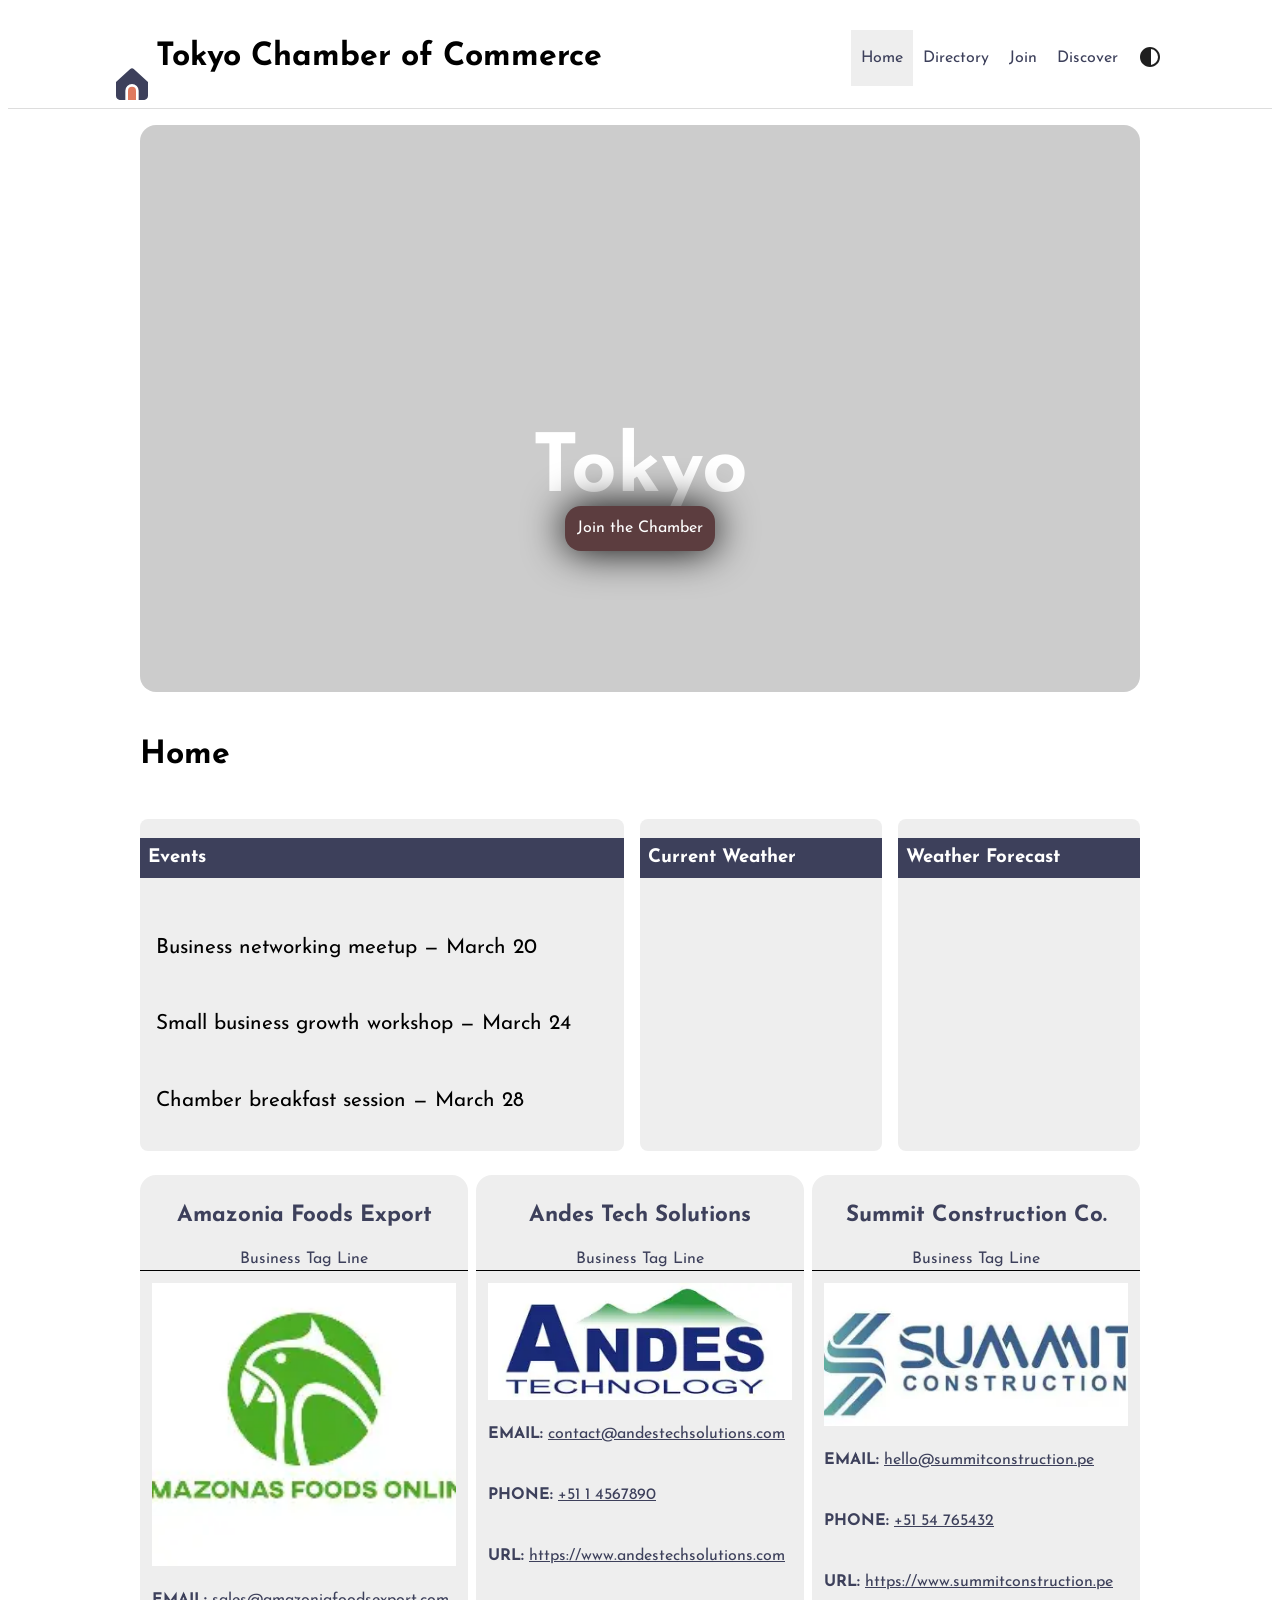
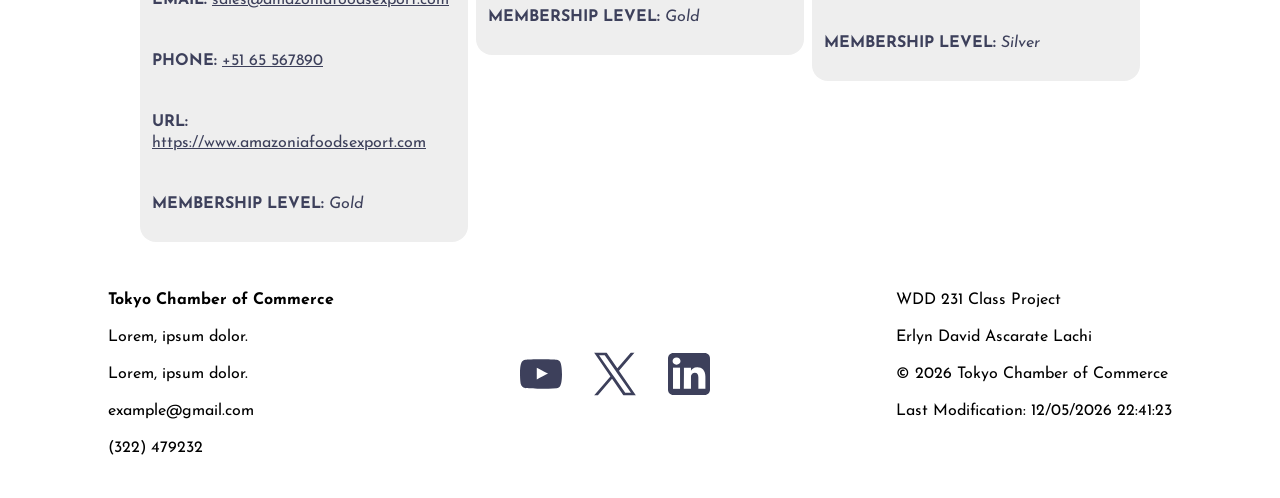
==== chamber/index.html @ d9f960a4 "Completed the W03: Chamber Home Page" ====
<!DOCTYPE html>
<html lang="en">

<head>
    <meta charset="UTF-8">
    <meta name="viewport" content="width=device-width, initial-scale=1.0">
    <title>Tokyo Chamber of Commerce</title>
    <meta property="og:title" content="Home Page">
    <meta property="og:description" content="Explore the Tokyo Chamber of Commerce for local events, current weather, and featured member businesses that support innovation, networking, and growth.">
    <meta property="og:image" content="https://erlynascarate.github.io/wdd231/chamber/images/andes-tech-solutions.webp">
    <meta property="og:url" content="https://erlynascarate.github.io/wdd231/chamber/index.html">
    <meta name="description" content="Explore the Tokyo Chamber of Commerce for local events, current weather, and featured member businesses that support innovation, networking, and growth.">
    <meta name="author" content="Erlyn Ascarate">
    <link rel="shortcut icon" href="favicon.ico" type="image/x-icon">
    <link rel="preconnect" href="https://fonts.googleapis.com">
    <link rel="preconnect" href="https://fonts.gstatic.com" crossorigin>
    <link href="https://fonts.googleapis.com/css2?family=Josefin+Sans:ital,wght@0,100..700;1,100..700&display=swap"
        rel="stylesheet">
    <link rel="stylesheet" href="styles/reset.css">
    <link rel="stylesheet" href="styles/small.css">
    <link rel="stylesheet" href="styles/larger.css">
    <script src="scripts/navigation.js" defer></script>
    <script src="scripts/weather.js" defer></script>
    <script src="scripts/businesses.js" defer></script>
    <script src="scripts/footer.js" defer></script>
</head>

<body>
    <header>
        <div class="header">
            <div>
                <img src="images/home.svg" alt="Site Logo">
                <h1>Tokyo Chamber of Commerce</h1>
            </div>
            <button id="ham-btn" class="hamburger" title="Menu"></button>
        </div>
        <nav id="nav-bar" class="navigation">
            <ul>
                <li class="current"><a href="#">Home</a></li>
                <li><a href="directory.html">Directory</a></li>
                <li><a href="#">Join</a></li>
                <li><a href="#">Discover</a></li>
            </ul>
            <button title="Change the contrast">
                <svg xmlns="http://www.w3.org/2000/svg" height="24px" viewBox="0 -960 960 960" width="24px"
                    fill="#1f1f1f">
                    <path
                        d="M324-111.5Q251-143 197-197t-85.5-127Q80-397 80-480t31.5-156Q143-709 197-763t127-85.5Q397-880 480-880t156 31.5Q709-817 763-763t85.5 127Q880-563 880-480t-31.5 156Q817-251 763-197t-127 85.5Q563-80 480-80t-156-31.5ZM520-163q119-15 199.5-104.5T800-480q0-123-80.5-212.5T520-797v634Z" />
                </svg>
            </button>
        </nav>
    </header>
    <main>
        <section class="hero">
            <h2>Tokyo</h2>
            <a href="#">Join the Chamber</a>
        </section>
        <section class="home">
            <h2>Home</h2>
            <div class="home-card">
                <h3>Events</h3>
                <div id="container-events">
                    <p>Business networking meetup — March 20</p>
                    <p>Small business growth workshop — March 24</p>
                    <p>Chamber breakfast session — March 28</p>
                </div>
            </div>
            <div class="home-card">
                <h3>Current Weather</h3>
                <div id="container-weather">

                </div>
            </div>
            <div class="home-card">
                <h3>Weather Forecast</h3>
                <div id="container-forecast">
                    
                </div>
            </div>
        </section>
        <section id="businesses">

        </section>
    </main>
    <footer>
        <div>
            <p>Tokyo Chamber of Commerce</p>
            <p>Lorem, ipsum dolor.</p>
            <p>Lorem, ipsum dolor.</p>
            <p>example@gmail.com</p>
            <p>(322) 479232</p>
        </div>
        <div class="social-media">
            <img src="images/youtube.svg" alt="Youtube icon">
            <img src="images/twitter.svg" alt="Twitter icon">
            <img src="images/linkedin.svg" alt="LinkedIn icon">
        </div>
        <div>
            <p>WDD 231 Class Project</p>
            <p>Erlyn David Ascarate Lachi</p>
            <p>
                &copy;
                <span id="currentyear"></span>
                Tokyo Chamber of Commerce
            </p>
            <p id="lastModified"></p>
        </div>
    </footer>
</body>

</html>
---- chamber/styles/small.css ----
body {
    font-family: "Josefin Sans", sans-serif;
    line-height: 1.3;
}

img  {
    display: block;
    max-width: 100%;
    height: auto;
}

a {
    text-decoration: none;
}

strong {
    font-weight: 700;
}

.header {
    display: flex;
    justify-content: space-between;
    align-items: center;
    border-bottom: 1px solid #ddd;
    padding: 8px;
}

.header div {
    display: flex;
    align-items: end;
    column-gap: 8px;
}

header img {
    width: 32px;
}

.hamburger {
    border: none;
    font-family: Verdana, Geneva, Tahoma, sans-serif;
    background: none;
    color: #3d405b;
    cursor: pointer;
}

.hamburger::before {
    content: "\2630";
    font-size: 2rem;
}

.hamburger.show::before {
    content: "\00d7";
}

.navigation {
    display: none;
    grid-column: 1 / -1;
}

.navigation.show {
    display: flex;
}

.navigation ul {
    flex: 1;
    margin: 0;
    padding: 0;
    list-style-type: none;
}

.navigation li.current {
    background-color: #eee;
}

.navigation a {
    display: block;
    border-bottom: 1px solid #ddd;
    padding: 1.1rem 10px;
    color: #3d405b;
}

.navigation a:hover {
    background-color: #e07a5f;
}

.navigation button {
    display: none;
    border: none;
    padding: 10px;
    background: none;
}

main {
    margin: 0 auto;
    padding: 16px;
    max-width: 1000px;
}

/* Home */

.hero {
    position: relative;
    border-radius: 16px;
    height: 567px;
    /* Remember me download this image */
    background-image: url(https://www.travelersuniverse.com/wp-content/uploads/2025/04/hiking_adventure_at_takao.jpg);
    background-position: right;
}

.hero::after {
    content: "";
    position: absolute;
    inset: 0;
    border-radius: 16px;
    background-color: rgb(0 0 0 / .2);
}

.hero h2 {
    position: absolute;
    top: 40%;
    left: 50%;
    z-index: 1;
    transform: translate(-50%);
    font-size: 5rem;
    color: #fff;
}

.hero a {
    position: absolute;
    left: 50%;
    bottom: 25%;
    z-index: 1;
    transform: translate(-50%);
    border-radius: 16px;
    padding: 12px;
    color: #fff;
    background-color: #5c3d3f;
    box-shadow: 0 0 40px #000;
    white-space: nowrap;
}

.home {
    display: grid;
    gap: 16px;
}

.home h2 {
    padding-top: 16px;
    font-size: 2rem;
}

.home-card {
    border-radius: 8px;
    background-color: #eee;
    overflow: hidden;
}

.home-card h3 {
    padding: 8px;
    color: #fff;
    background-color: #3d405b;
}

#container-events {
    display: grid;
    gap: 8px;
}

@media (min-width: 480px) {
    #container-events {
        font-size: 1.3rem;
    }
}

#container-weather {
    display: flex;
    justify-content: center;
    align-items: start;
    text-transform: capitalize;
}

#container-events,
#container-weather div,
#container-forecast {
    padding: 16px;
}

#container-weather div span,
#container-forecast span {
    font-weight: 700;
}

#container-forecast {
    font-size: 1.50rem;
}

#businesses {
    display: flex;
    justify-content: center;
    align-items: start;
    flex-wrap: wrap;
    gap: 8px;
    padding-top: 24px;
}

.business {
    display: grid;
    border-radius: 16px;
    color: #3d405b;
    background-color: #eee;
}

.business h2,
.business span {
    text-align: center;
}

.business h2 {
    padding-top: 8px;
    font-size: 1.4rem;
}

.business > span {
    border-bottom: 1px solid #000;
}

.business-container {
    display: flex;
    flex-direction: column;
    gap: 8px;
    padding: 12px;
}

.business-container {
    align-self: center;
}

.business-container a {
    color: #3d405b;
    overflow-wrap: anywhere;
    text-decoration: underline;
}

.business-container span {
    font-style: italic;
}

/* Directory */

.menu {
    display: flex;
    justify-content: center;
    gap: 32px;
    margin-bottom: 16px;
}

.menu button {
    border-radius: 4px;
    border: 1px solid #005383;
    padding: 4px;
    background: none;
    cursor: pointer;
}

.menu button:hover {
    background-color: #cbf3f0;
}

.menu svg {
    width: 32px;
    height: 32px;
}

.grid {
    display: grid;
    grid-template-columns: repeat(auto-fit, minmax(250px, 1fr));
    gap: 16px;
}

.card {
    display: flex;
    flex-direction: column;
    align-items: center;
    gap: 8px;
    padding: 32px;
    text-align: center;
    box-shadow: 0 0 16px 0 rgb(0 0 0 / .2);
}

.card a {
    color: #014a65;
    overflow-wrap: anywhere;
}

.list .card {
    flex-direction: row;
    flex-wrap: wrap;
    justify-content: center;
    box-shadow: none;
}

.list .card:nth-child(odd) {
    background-color: #edfbfa;
}

@media (min-width: 700px) {
    .list .card {
        flex-wrap: nowrap;
        justify-content: space-between;
        text-align: left;
    }
}

.list .card img {
    display: none;
}

footer {
    display: flex;
    flex-direction: column;
    gap: 16px;
    padding: 16px;
    text-align: center;
}

footer div:first-child p:first-child {
    font-weight: 700;
}

.social-media {
    display: flex;
    justify-content: center;
    column-gap: 32px;
}

.social-media img {
    width: 42px;
}
---- chamber/styles/larger.css ----
@media (min-width: 935px) {
    header {
        display: flex;
        justify-content: space-between;
        align-items: center;
        border-bottom: 1px solid #ddd;
        padding: 0 100px;
    }

    .header {
        border: none;
    }

    .hamburger {
        display: none;
    }

    .navigation {
        display: flex;
    }

    .navigation ul {
        display: flex;
    }

    .navigation a {
        border: none;
    }

    .navigation button {
        display: block;
    }

    .home {
        grid-template-columns: 2fr 1fr 1fr;
    }

    .home h2 {
        grid-column: 1 / -1;
    }

    .business {
        flex: 1;
    }

    footer {
        flex-direction: row;
        justify-content: space-between;
        padding: 16px 100px;
        text-align: left;
    }
}
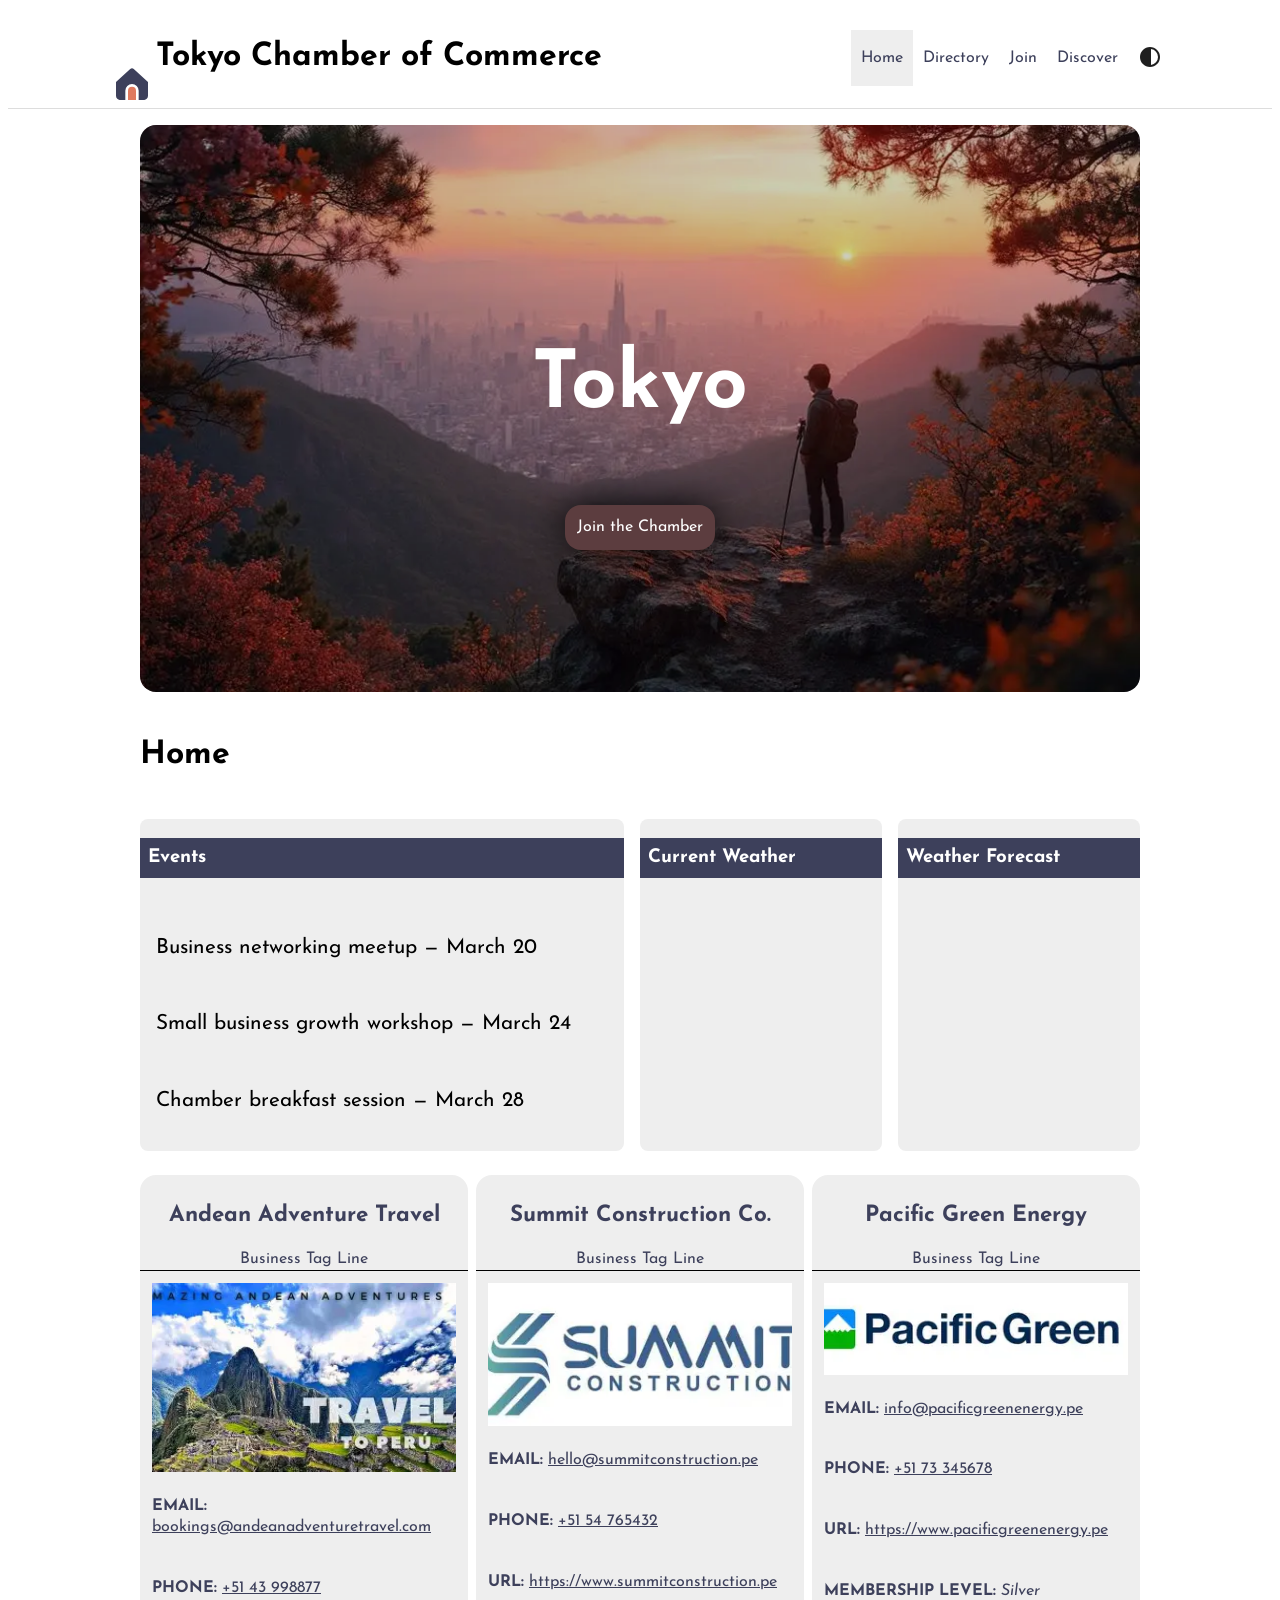
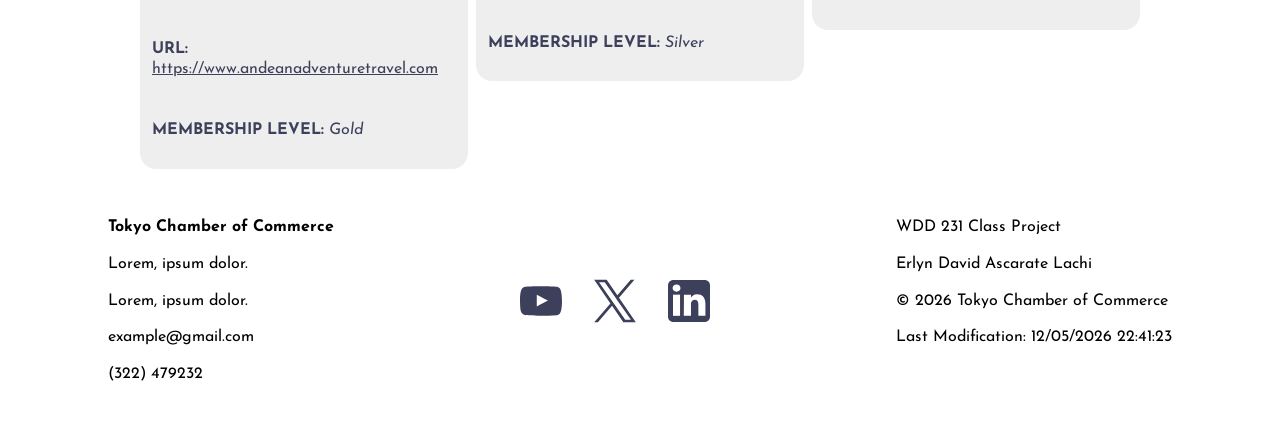
==== commit 13cb89db: "Used a img tag instead of background image" ====
--- a/chamber/index.html
+++ b/chamber/index.html
@@ -52,8 +52,11 @@
     </header>
     <main>
         <section class="hero">
-            <h2>Tokyo</h2>
-            <a href="#">Join the Chamber</a>
+            <img src="images/hero.webp" alt="Tokyo | Hero image">
+            <div>
+                <h2>Tokyo</h2>
+                <a href="#">Join the Chamber</a>
+            </div>
         </section>
         <section class="home">
             <h2>Home</h2>
--- a/chamber/styles/small.css
+++ b/chamber/styles/small.css
@@ -102,35 +102,32 @@
     position: relative;
     border-radius: 16px;
     height: 567px;
-    /* Remember me download this image */
-    background-image: url(https://www.travelersuniverse.com/wp-content/uploads/2025/04/hiking_adventure_at_takao.jpg);
-    background-position: right;
-}
-
-.hero::after {
-    content: "";
+    overflow: hidden;
+}
+
+.hero img {
+    width: 100%;
+    height: 100%;
+    object-fit: cover;
+    object-position: right;
+}
+
+.hero div {
     position: absolute;
     inset: 0;
-    border-radius: 16px;
+    display: flex;
+    flex-direction: column;
+    justify-content: center;
+    align-items: center;
     background-color: rgb(0 0 0 / .2);
 }
 
 .hero h2 {
-    position: absolute;
-    top: 40%;
-    left: 50%;
-    z-index: 1;
-    transform: translate(-50%);
     font-size: 5rem;
     color: #fff;
 }
 
 .hero a {
-    position: absolute;
-    left: 50%;
-    bottom: 25%;
-    z-index: 1;
-    transform: translate(-50%);
     border-radius: 16px;
     padding: 12px;
     color: #fff;
@@ -227,12 +224,9 @@
 .business-container {
     display: flex;
     flex-direction: column;
+    align-self: center;
     gap: 8px;
     padding: 12px;
-}
-
-.business-container {
-    align-self: center;
 }
 
 .business-container a {
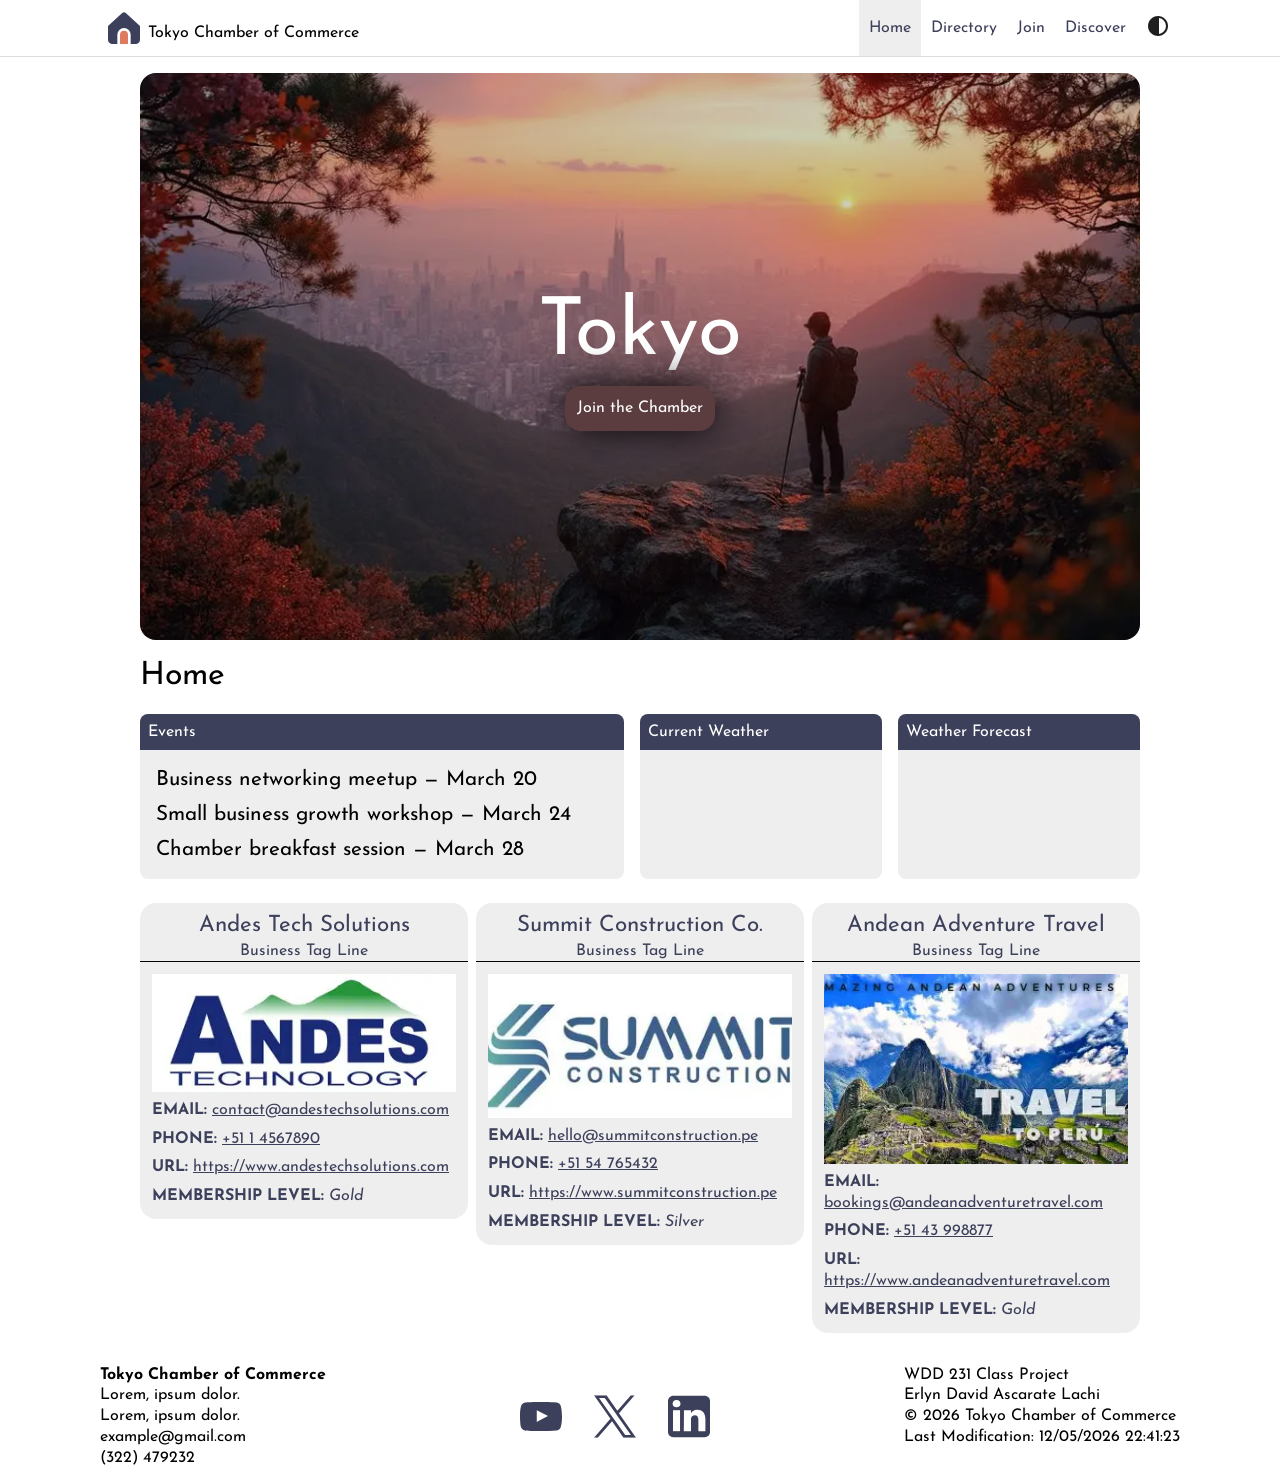
==== commit 4b3ec1dc: "Complated the W04: Chamber Membership Join Page" ====
--- a/chamber/index.html
+++ b/chamber/index.html
@@ -38,7 +38,7 @@
             <ul>
                 <li class="current"><a href="#">Home</a></li>
                 <li><a href="directory.html">Directory</a></li>
-                <li><a href="#">Join</a></li>
+                <li><a href="join.html">Join</a></li>
                 <li><a href="#">Discover</a></li>
             </ul>
             <button title="Change the contrast">
@@ -55,7 +55,7 @@
             <img src="images/hero.webp" alt="Tokyo | Hero image">
             <div>
                 <h2>Tokyo</h2>
-                <a href="#">Join the Chamber</a>
+                <a href="join.html">Join the Chamber</a>
             </div>
         </section>
         <section class="home">
--- a/chamber/styles/small.css
+++ b/chamber/styles/small.css
@@ -309,6 +309,126 @@
     display: none;
 }
 
+/* Join */
+
+.main-join {
+    display: flex;
+    flex-direction: column;
+    gap: 32px;
+}
+
+.main-join section {
+    margin: 0 auto;
+    max-width: 600px;
+    width: 100%;
+}
+
+h2 {
+    font-size: 1.5rem;
+}
+
+form {
+    display: flex;
+    flex-direction: column;
+    gap: 12px;
+}
+
+label {
+    display: flex;
+    flex-direction: column;
+}
+
+fieldset label {
+    flex-direction: row;
+    align-items: baseline;
+    column-gap: 8px;
+    padding: 12px 0;
+}
+
+input,
+textarea {
+    padding: 11px;
+    font-size: 1rem;
+}
+
+textarea {
+    resize: vertical;
+}
+
+input[type="submit"] {
+    cursor: pointer;
+}
+
+.levels {
+    display: flex;
+    flex-direction: column;
+    gap: 16px;
+}
+
+.levels div {
+    display: flex;
+    flex-direction: column;
+    align-items: center;
+    gap: 8px;
+    border-radius: 8px;
+    border-start-end-radius: 32px;
+    border-end-start-radius: 32px;
+    padding: 20px;
+    background-color: #eee;
+    animation: fade 1s;
+}
+
+@keyframes fade {
+    0% {
+        transform: translateX(100px);
+        opacity: 0;
+    }
+
+    100% {
+        transform: translateX(0);
+        opacity: 1;
+    }
+}
+
+.levels button {
+    cursor: pointer;
+}
+
+#membership-details {
+    line-height: 2;
+}
+
+#membership-details button {
+    position: absolute;
+    right: 16px;
+    cursor: pointer;
+}
+
+#membership-details h3 {
+    font-size: 1.5rem;
+}
+
+#membership-details ul {
+    list-style: inside;
+}
+
+/* Thank you */
+.thankyou-main {
+    display: flex;
+    flex-direction: column;
+    align-items: center;
+    gap: 16px;
+    padding-block: 52px;
+}
+
+.info {
+    display: grid;
+    grid-template-columns: repeat(2, minmax(0, auto));
+    align-items: center;
+    gap: 4px 20px;
+    overflow-wrap: anywhere;
+}
+
 footer {
     display: flex;
     flex-direction: column;
--- a/chamber/styles/larger.css
+++ b/chamber/styles/larger.css
@@ -43,6 +43,10 @@
         flex: 1;
     }
 
+    .main-join {
+        flex-direction: row;
+    }
+
     footer {
         flex-direction: row;
         justify-content: space-between;
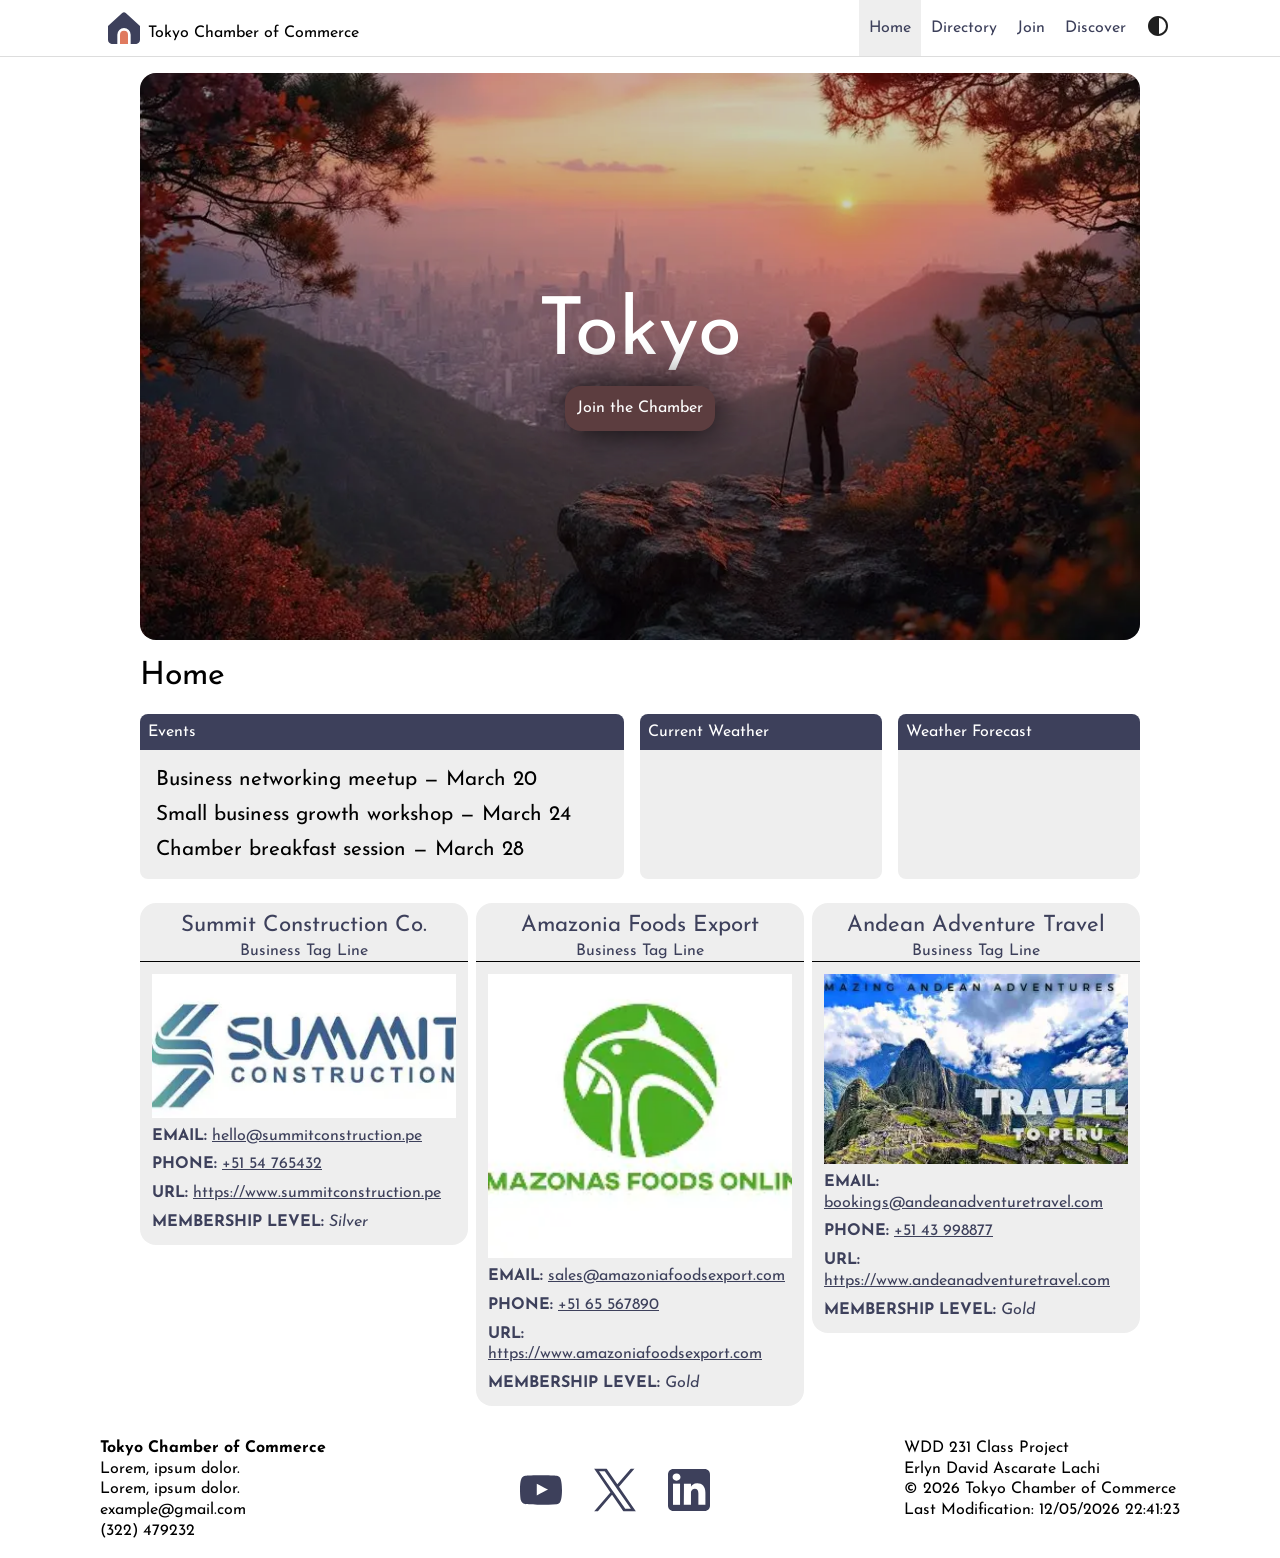
==== commit 1560ffcc: "Completed the W05: Chamber Discover Page" ====
--- a/chamber/index.html
+++ b/chamber/index.html
@@ -7,7 +7,7 @@
     <title>Tokyo Chamber of Commerce</title>
     <meta property="og:title" content="Home Page">
     <meta property="og:description" content="Explore the Tokyo Chamber of Commerce for local events, current weather, and featured member businesses that support innovation, networking, and growth.">
-    <meta property="og:image" content="https://erlynascarate.github.io/wdd231/chamber/images/andes-tech-solutions.webp">
+    <meta property="og:image" content="https://erlynascarate.github.io/wdd231/chamber/images/hero.webp">
     <meta property="og:url" content="https://erlynascarate.github.io/wdd231/chamber/index.html">
     <meta name="description" content="Explore the Tokyo Chamber of Commerce for local events, current weather, and featured member businesses that support innovation, networking, and growth.">
     <meta name="author" content="Erlyn Ascarate">
@@ -39,7 +39,7 @@
                 <li class="current"><a href="#">Home</a></li>
                 <li><a href="directory.html">Directory</a></li>
                 <li><a href="join.html">Join</a></li>
-                <li><a href="#">Discover</a></li>
+                <li><a href="discover.html">Discover</a></li>
             </ul>
             <button title="Change the contrast">
                 <svg xmlns="http://www.w3.org/2000/svg" height="24px" viewBox="0 -960 960 960" width="24px"
--- a/chamber/styles/small.css
+++ b/chamber/styles/small.css
@@ -413,6 +413,7 @@
 }
 
 /* Thank you */
+
 .thankyou-main {
     display: flex;
     flex-direction: column;
@@ -429,6 +430,56 @@
     overflow-wrap: anywhere;
 }
 
+/* Discover */
+
+#last-visit {
+    margin-bottom: 16px;
+    border-radius: 16px;
+    padding: 16px;
+    background-color: #eee;
+}
+
+#places {
+    display: grid;
+    grid-template-areas:
+        "card-1"
+        "card-2"
+        "card-3"
+        "card-4"
+        "card-5"
+        "card-6"
+        "card-7"
+        "card-8";
+    gap: 16px;
+}
+
+#places div {
+    display: flex;
+    flex-direction: column;
+    gap: 8px;
+    background-color: #fff;
+}
+
+#places div h2,
+#places div address {
+    text-align: center;
+}
+
+#places div img {
+    border-radius: 8px;
+    width: 100%;
+}
+
+#places div address {
+    font-style: italic;
+}
+
+#places div button {
+    align-self: center;
+}
+
+/* Footer */
+
 footer {
     display: flex;
     flex-direction: column;
--- a/chamber/styles/larger.css
+++ b/chamber/styles/larger.css
@@ -47,6 +47,17 @@
         flex-direction: row;
     }
 
+    #places {
+        grid-template-areas:
+            "card-1 card-2 card-3"
+            "card-4 card-5 card-6"
+            "card-7 card-8 .";
+    }
+
+    #places img:hover {
+        transform: scaleX(-1);
+    }
+
     footer {
         flex-direction: row;
         justify-content: space-between;
